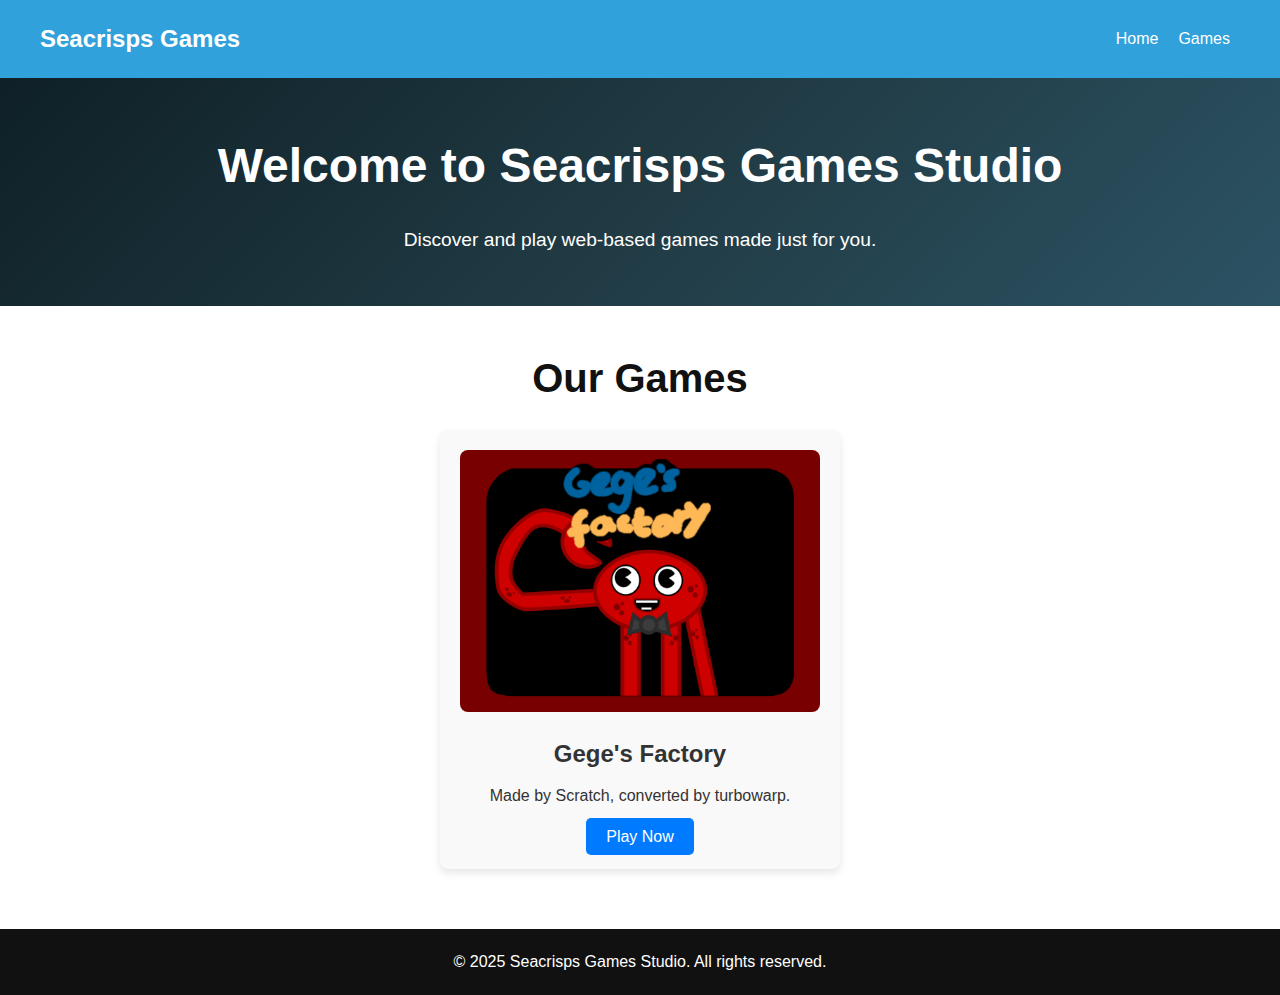
==== index.html @ 15d6e19b "Website  update" ====
<!DOCTYPE html>
<html lang="en">
<head>
    <meta charset="UTF-8">
    <meta name="viewport" content="width=device-width, initial-scale=1.0">
    <title>Seacrisps Games</title>
    <link rel="stylesheet" href="/public/css/style.css">
    <link rel="icon" type="image/x-icon" href="/public/favicon.ico">
</head>
<body>
    <header class="main-header">
        <div class="logo">Seacrisps Games</div>
        <nav class="nav-bar">
            <ul class="nav-links">
                <li><a href="#">Home</a></li>
                <li><a href="#games">Games</a></li>
            </ul>
        </nav>
    </header>

    <main>
        <section class="hero-section">
            <h1>Welcome to Seacrisps Games Studio</h1>
            <p>Discover and play web-based games made just for you.</p>
        </section>

            <section id="games" class="games-section">
                <h2>Our Games</h2>

                <div class="game-card">
                    <img src="/public/image/geges.png" alt="Geges Thumbnail" class="game-thumbnail">
                    <h3>Gege's Factory</h3>
                    <p>Made by Scratch, converted by turbowarp.</p>
                    <a href="/TheCuteBirdRAMADAN/index.html" class="play-button">Play Now</a>
                </div>

        </section>

    </main>

    <footer class="main-footer">
        <p>&copy; 2025 Seacrisps Games Studio. All rights reserved.</p>
    </footer>
</body>
</html>
---- public/css/style.css ----
/* General Reset */
* {
    margin: 0;
    padding: 0;
    box-sizing: border-box;
}

/* Body Styling */
body {
    font-family: Arial, sans-serif;
    color: #333;
    line-height: 1.6;
}

/* Header Styling */
.main-header {
    display: flex;
    justify-content: space-between;
    align-items: center;
    padding: 20px 40px;
    background-color: #30a1db;
    color: #fff;
}

.main-header .logo {
    font-size: 1.5em;
    font-weight: bold;
}

.nav-bar ul {
    display: flex;
    list-style: none;
}

.nav-bar ul li {
    margin: 0 10px;
}

.nav-bar ul li a {
    text-decoration: none;
    color: #fff;
    transition: color 0.3s ease;
}

.nav-bar ul li a:hover {
    color: #f39c12;
}

/* Hero Section */
.hero-section {
    text-align: center;
    padding: 50px 20px;
    background: linear-gradient(135deg, #0f2027, #203a43, #2c5364);
    color: #fff;
}

.hero-section h1 {
    font-size: 3em;
    margin-bottom: 20px;
}

.hero-section p {
    font-size: 1.2em;
}

/* Games Section */
.games-section {
    padding: 40px 20px;
    text-align: center;
}

.games-section h2 {
    font-size: 2.5em;
    margin-bottom: 20px;
    color: #111;
}

.game-card {
    margin: 20px auto;
    padding: 20px;
    max-width: 400px;
    background-color: #f9f9f9;
    box-shadow: 0 4px 8px rgba(0, 0, 0, 0.1);
    border-radius: 8px;
    text-align: center;
}

.game-card img.game-thumbnail {
    width: 100%;
    object-fit: cover;
    border-radius: 8px;
    margin-bottom: 15px;
}

.game-card h3 {
    font-size: 1.5em;
    margin-bottom: 10px;
}

.game-card p {
    font-size: 1em;
    margin-bottom: 15px;
}

.play-button {
    text-decoration: none;
    color: #fff;
    background-color: #007BFF;
    padding: 10px 20px;
    border-radius: 5px;
    transition: background-color 0.3s ease;
}

.play-button:hover {
    background-color: #0056b3;
}

/* Download Section */
.download-section {
    padding: 40px 20px;
    text-align: center;
    background-color: #f4f4f4;
}

.download-section h2 {
    font-size: 2.5em;
    margin-bottom: 20px;
}

.download-section p {
    font-size: 1em;
    margin-bottom: 20px;
}

.download-button {
    text-decoration: none;
    color: #fff;
    background-color: #28a745;
    padding: 10px 20px;
    border-radius: 5px;
    transition: background-color 0.3s ease;
}

.download-button:hover {
    background-color: #218838;
}

/* Footer */
.main-footer {
    text-align: center;
    padding: 20px;
    background-color: #111;
    color: #fff;
}

/* Responsive Design */
@media (max-width: 768px) {
    .main-header {
        flex-direction: column;
        text-align: center;
    }

    .nav-bar ul {
        flex-direction: column;
    }

    .hero-section h1 {
        font-size: 2.5em;
    }

    .games-section h2,
    .download-section h2 {
        font-size: 2em;
    }
}
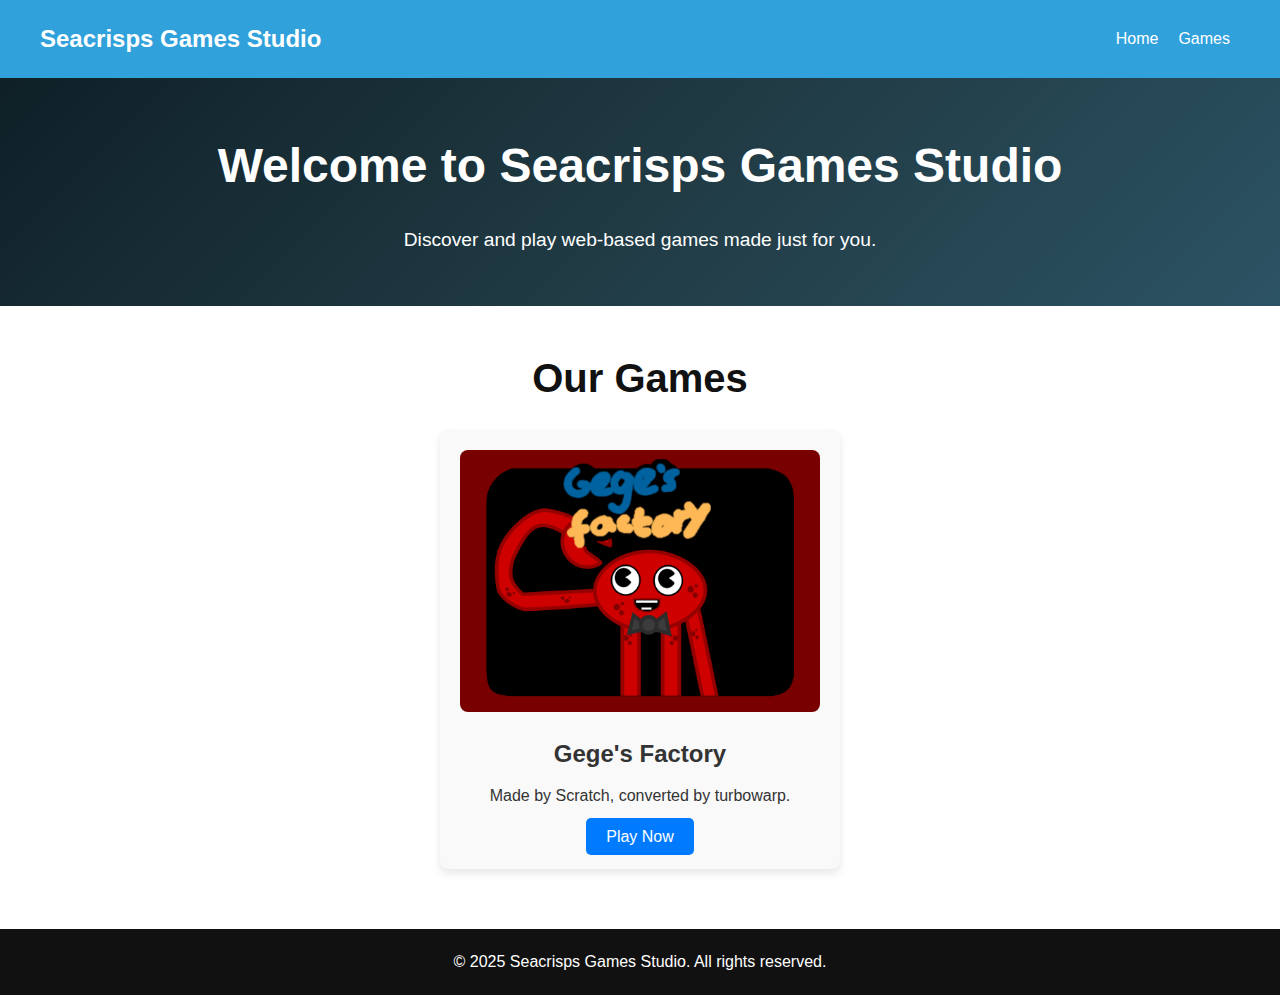
==== commit 4ee84e79: "geges factory game upload" ====
--- a/index.html
+++ b/index.html
@@ -9,7 +9,7 @@
 </head>
 <body>
     <header class="main-header">
-        <div class="logo">Seacrisps Games</div>
+        <div class="logo">Seacrisps Games Studio</div>
         <nav class="nav-bar">
             <ul class="nav-links">
                 <li><a href="#">Home</a></li>
@@ -31,7 +31,7 @@
                     <img src="/public/image/geges.png" alt="Geges Thumbnail" class="game-thumbnail">
                     <h3>Gege's Factory</h3>
                     <p>Made by Scratch, converted by turbowarp.</p>
-                    <a href="/TheCuteBirdRAMADAN/index.html" class="play-button">Play Now</a>
+                    <a href="/gegesfactory/index.html" class="play-button">Play Now</a>
                 </div>
 
         </section>
